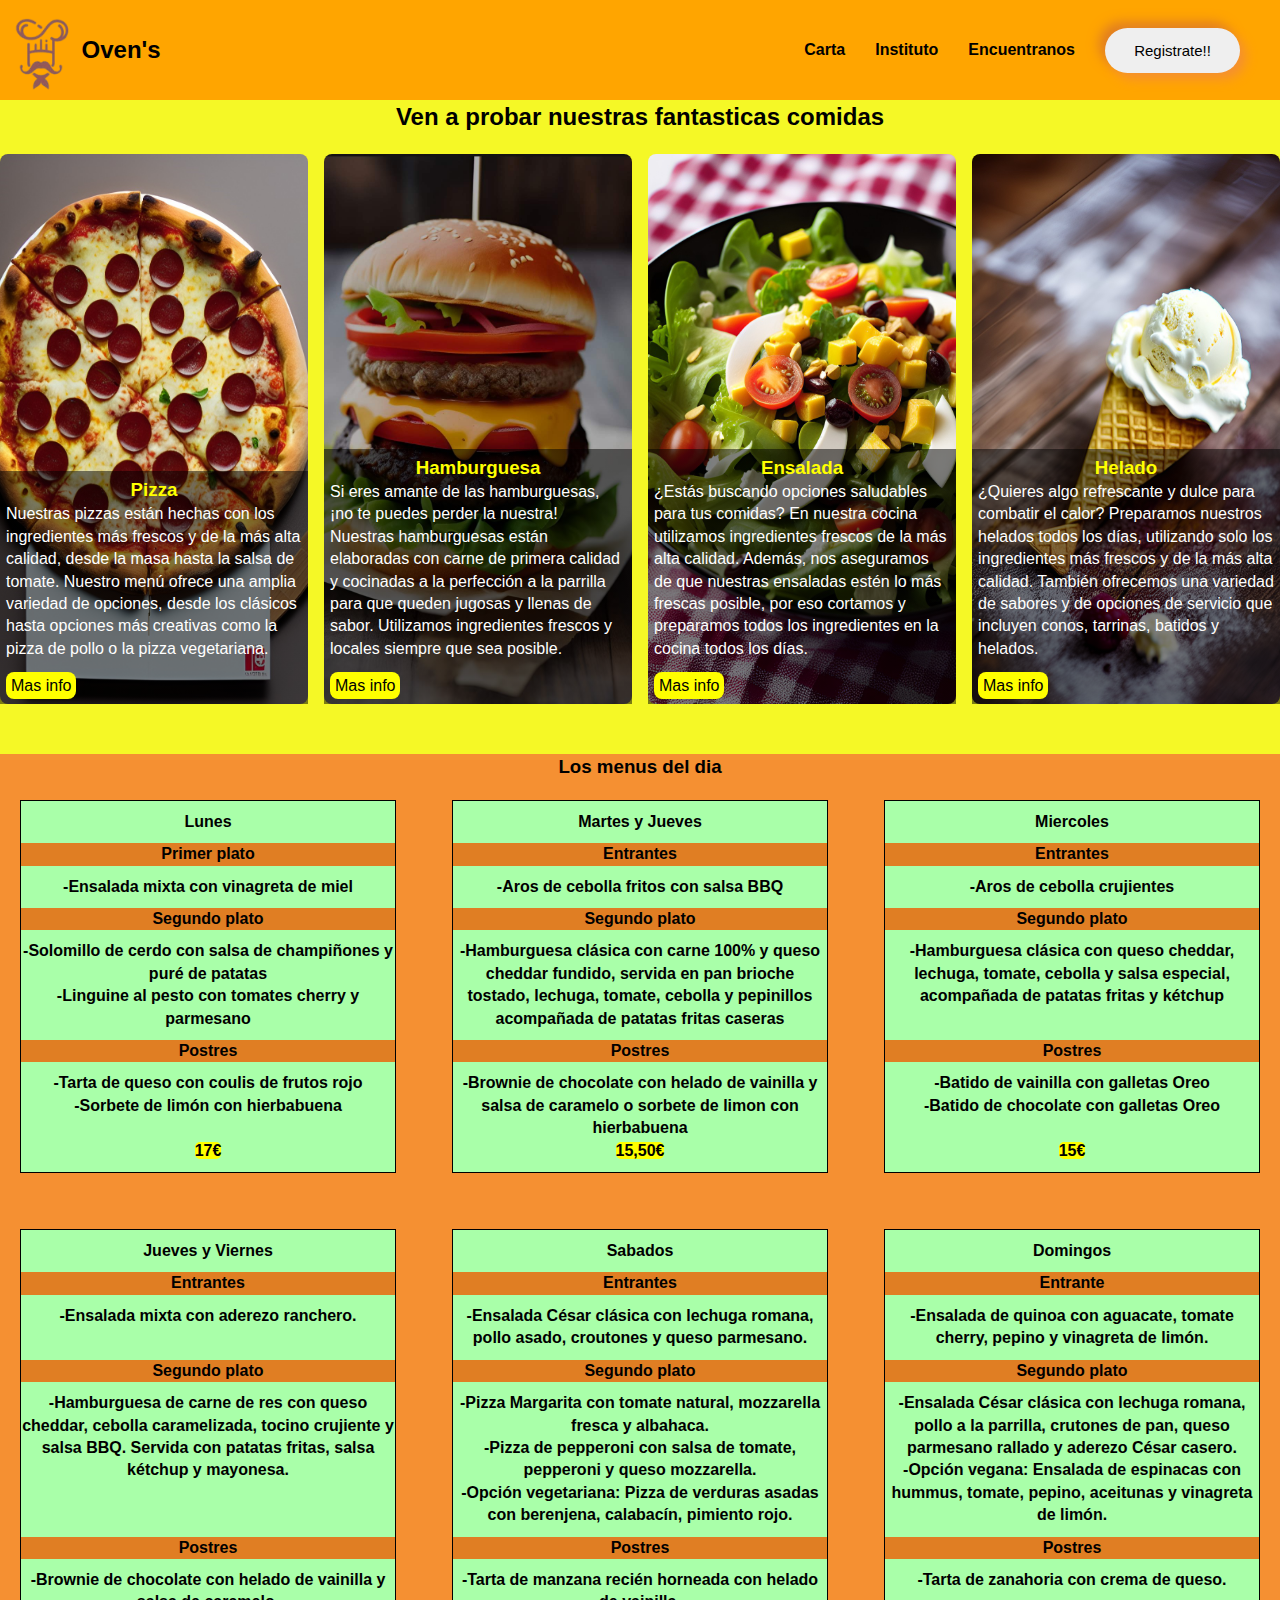
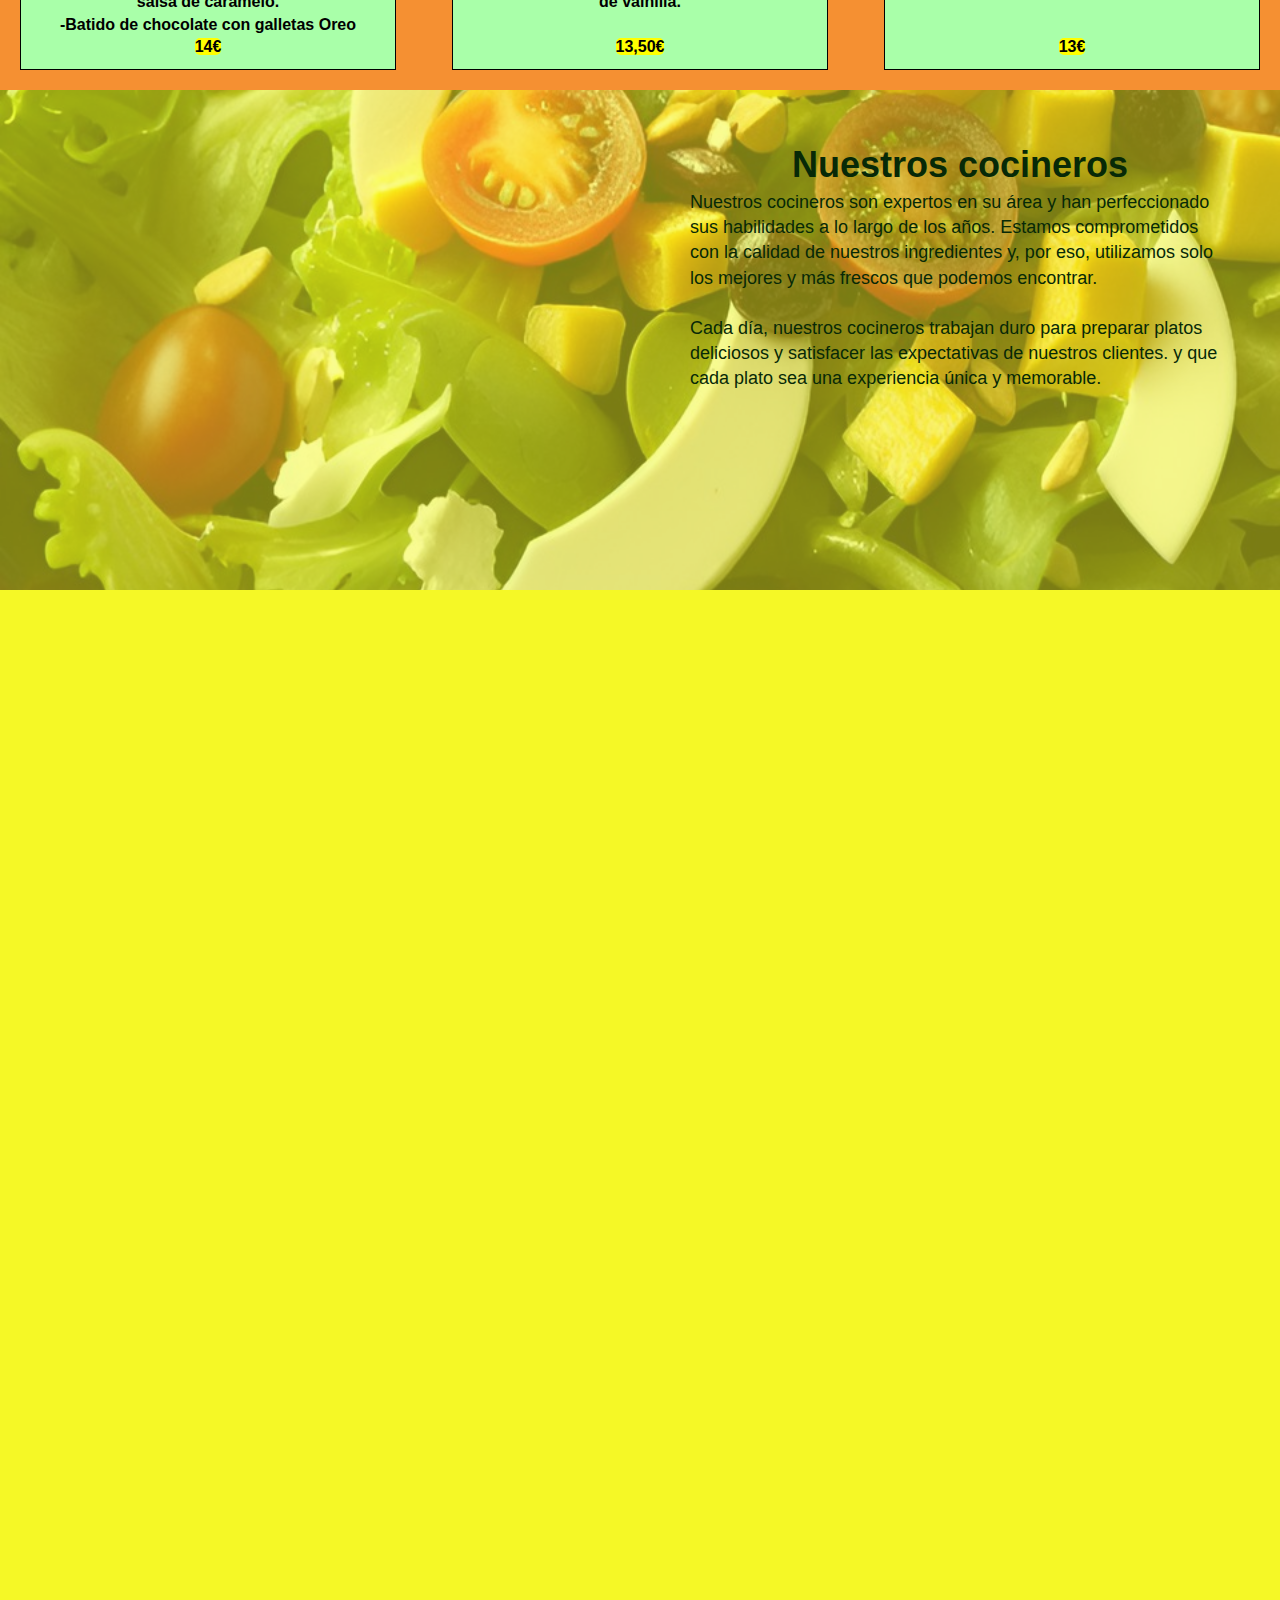
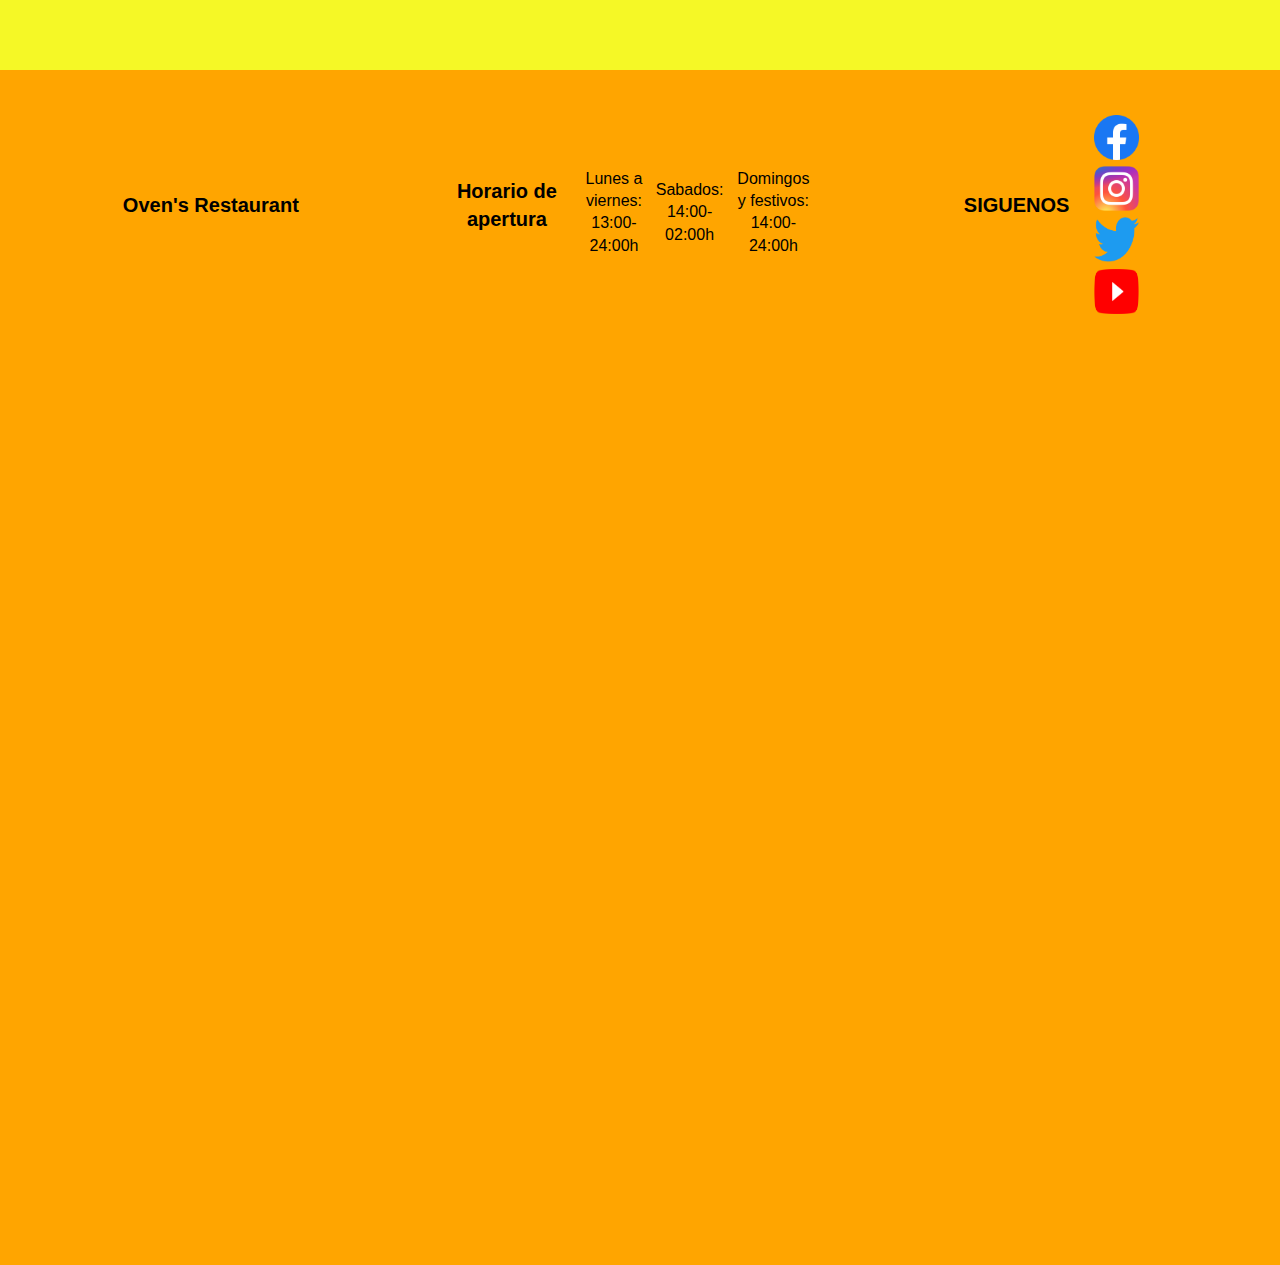
==== index.html @ 6833cb31 "Add files via upload" ====
<!DOCTYPE html>
<html lang="es">
<head>
    <meta charset="UTF-8">
    <meta http-equiv="X-UA-Compatible" content="IE=edge">
    <meta name="viewport" content="width=device-width, initial-scale=1.0">
    <meta name="keywords" content="menus, Restaurant, restaurante">
    <meta name="description" content="Nuestro nuevo restaurante con muchas especialidades y todo tipo de comida de alta calidad">
    <meta name="Author" content="Jorge">
    <title>Oven's Restaurant</title>
    <link rel="stylesheet" href="css/css.css">
</head>
<body>
   <!-- Contenedor -->
    <div class="contenedor">

    <!-- Cabecera -->
        <header>
            <div class="logo">
                <img src="./images/logocorto_preview_rev_1.png" alt="Logo Ovens Restaurant">
                <h1 class="nombre-e">Oven's</h1>
            </div>
            <nav>
                <ul id="menu_principal">
                    <li><a class="nav-a" href="./htmls/carta.html" target="_blank">Carta</a></li>
                    <li><a class="nav-a" href="https://www.iesjuanbosco.es" target="_blank" >Instituto </a></li>
                    <li><a class="nav-a" href="./htmls/encuentranos.html" target="_blank">Encuentranos</a></li>
                    <li><a class="nav-a" href="./htmls/registrate.html" target="_blank"><button>Registrate!!</button></a></li>
                </ul>
            </nav>
            
        </header>
        


        <section class="Comidamenu">
            <div class="tarjeta-titulo">
                <h2>Ven a probar nuestras fantasticas comidas</h2>
            </div>
            <div class="secciones">
                <div style="background: url(images/pizza.jpg)center;background-size: cover;"
                class="tarjeta">
                    <div class="texto">
                        <h3>Pizza</h3>
                        <p>
                            Nuestras pizzas están hechas con los ingredientes más frescos y de la más alta calidad, desde la masa hasta la salsa de tomate. Nuestro menú ofrece una amplia variedad de opciones, desde los clásicos hasta opciones más creativas como la pizza de pollo o la pizza vegetariana.
                            <div class="masinfo">
                                <a href="./htmls/carta.html" target="_blank">Mas info</a>
                            </div>
                    </div>
                </div>

                <div style="background: url(images/hamburguesa.jpg)center;background-size: cover;"
                class="tarjeta">
                    <div class="texto">
                        <h3>Hamburguesa</h3>
                        <p>
                            Si eres amante de las hamburguesas, ¡no te puedes perder la nuestra!
                            Nuestras hamburguesas están elaboradas con carne de primera calidad y cocinadas a la perfección a la parrilla para que queden jugosas y llenas de sabor. Utilizamos ingredientes frescos y locales siempre que sea posible.
                            <div class="masinfo">
                                <a href="./htmls/carta.html" target="_blank">Mas info</a>
                            </div>
                    </div>
                </div>

                <div style="background: url(images/ensaladas.jpg)center;background-size: cover;"
                class="tarjeta">
                    <div class="texto">
                        <h3>Ensalada</h3>
                        <p>¿Estás buscando opciones saludables para tus comidas?
                            En nuestra cocina utilizamos ingredientes frescos de la más alta calidad. Además, nos aseguramos de que nuestras ensaladas estén lo más frescas posible, por eso cortamos y preparamos todos los ingredientes en la cocina todos los días.                           
                             <div class="masinfo">
                                <a href="./htmls/carta.html" target="_blank">Mas info</a>
                            </div>
                    </div>
                </div>
                <div style="background: url(images/helado.jpg)center;background-size: cover;"
                class="tarjeta">
                    <div class="texto">
                        <h3>Helado</h3>
                        <p>¿Quieres algo refrescante y dulce para combatir el calor? Preparamos nuestros helados todos los días, utilizando solo los ingredientes más frescos y de la más alta calidad. También ofrecemos una variedad de sabores y de opciones de servicio que incluyen conos, tarrinas, batidos y helados.
                            <div class="masinfo">
                                <a href="./htmls/carta.html" target="_blank">Mas info</a>
                            </div>
                    </div>
                </div>
            </div>
        </section>
        
        <section id="menus">
            <div class="titulomenu"> <h3>Los menus del dia</h3></div>
           
            <div class="menusdeldia">
                
                <div class="menu1">
                    <h4>Lunes<h4>
                    <div class="textomenu1">
                        <h4>Primer plato</h4>
                        <p>-Ensalada mixta con vinagreta de miel</p>
                        <h4>Segundo plato</h4>
                        <p>-Solomillo de cerdo con salsa de champiñones y puré de patatas <br>
                            -Linguine al pesto con tomates cherry y parmesano</p>
                        <h4>Postres</h4>
                        <p>-Tarta de queso con coulis de frutos rojo <br> -Sorbete de limón con hierbabuena</p>
                    </div>
                    <div class="precio"><p><br><span>17€</span></p></div>
                </div>

                <div class="menu1">
                    <h4>Martes y Jueves<h4>
                    <div class="textomenu1">
                        <h4>Entrantes</h4>
                        <p>-Aros de cebolla fritos con salsa BBQ</p>
                        <h4>Segundo plato</h4>
                        <p>-Hamburguesa clásica con carne 100% y queso cheddar fundido, servida en pan brioche tostado, lechuga, tomate, cebolla y pepinillos acompañada de patatas fritas caseras</p>
                        <h4>Postres</h4>
                        <p>-Brownie de chocolate con helado de vainilla y salsa de caramelo o sorbete de limon con hierbabuena</p>
                    </div>
                    <div class="precio"><p><span>15,50€</span></p></div>
                </div>
                <div class="menu1">
                    <h4>Miercoles<h4>
                    <div class="textomenu1">
                        <h4>Entrantes</h4>
                        <p>-Aros de cebolla crujientes </p>
                        <h4>Segundo plato</h4>
                        <p>-Hamburguesa clásica con queso cheddar, lechuga, tomate, cebolla y salsa especial, acompañada de patatas fritas y kétchup <br><br>
                        <h4>Postres</h4>
                        <p>-Batido de vainilla con galletas Oreo <br> -Batido de chocolate con galletas Oreo</p>
                    </div>
                    <div class="precio"><p><br><span>15€</span></p></div>
                </div>

                <div class="menu1">
                    <h4>Jueves y Viernes<h4>
                    <div class="textomenu1">
                        <h4>Entrantes</h4>
                        <p>-Ensalada mixta con aderezo ranchero. </p><br>
                        <h4>Segundo plato</h4>
                        <p>-Hamburguesa de carne de res con queso cheddar, cebolla caramelizada, tocino crujiente y salsa BBQ. Servida con patatas fritas, salsa kétchup y mayonesa. <br><br><br>
                        <h4>Postres</h4>
                        <p>-Brownie de chocolate con helado de vainilla y salsa de caramelo. <br> -Batido de chocolate con galletas Oreo</p>
                    </div>
                    <div class="precio"><p><span>14€</span></p></div>
                </div>
                
                <div class="menu1">
                    <h4>Sabados<h4>
                    <div class="textomenu1">
                        <h4>Entrantes</h4>
                        <p>-Ensalada César clásica con lechuga romana, pollo asado, croutones y queso parmesano.</p>
                        <h4>Segundo plato</h4>
                        <p>-Pizza Margarita con tomate natural, mozzarella fresca y albahaca.
                            <br>-Pizza de pepperoni con salsa de tomate, pepperoni y queso mozzarella.
                           <br>-Opción vegetariana: Pizza de verduras asadas con berenjena, calabacín, pimiento rojo.</p>
                        <h4>Postres</h4>
                        <p>-Tarta de manzana recién horneada con helado de vainilla.
                        </p>
                    </div>
                    <div class="precio"><p><br><span>13,50€</span></p></div>
                </div>

                
                <div class="menu1">
                    <h4>Domingos<h4>
                    <div class="textomenu1">
                        <h4>Entrante</h4>
                        <p>-Ensalada de quinoa con aguacate, tomate cherry, pepino y vinagreta de limón.</p>
                        <h4>Segundo plato</h4>
                        <p>-Ensalada César clásica con lechuga romana, pollo a la parrilla, crutones de pan, queso parmesano rallado y aderezo César casero.
                           <br>-Opción vegana: Ensalada de espinacas con hummus, tomate, pepino, aceitunas y vinagreta de limón.</p>
                        <h4>Postres</h4>
                        <p>-Tarta de zanahoria con crema de queso.</p>
                    </div>
                    <div class="precio"><p><br><br><span>13€</span></p></div>
                </div>
            </div>
        </section>
        <section id="cocinero">
            <div class="image"></div>
            <div class="content">
              <h2>Nuestros cocineros</h2>
              <p>Nuestros cocineros son expertos en su área y han perfeccionado sus habilidades a lo largo de los años. Estamos comprometidos con la calidad de nuestros ingredientes y, por eso, utilizamos solo los mejores y más frescos que podemos encontrar. <br> <br>
                Cada día, nuestros cocineros trabajan duro para preparar platos deliciosos y satisfacer las expectativas de nuestros clientes. y que cada plato sea una experiencia única y memorable.
              </p>
            </div>
            </section>
            <section id="video">
                <div class="videoo">
                      <iframe loading="lazy" width="100%" height="100%" src="https://www.youtube.com/embed/ZRQeBKTbzYk" title="Nuestros cocineros" frameborder="0" allow="accelerometer; autoplay; clipboard-write; encrypted-media; gyroscope; picture-in-picture; web-share" allowfullscreen></iframe>
                  </div>
            </section>
          </div>
    </section>
        <footer class="footer">
            <div class="footer1">
                <div class="box">
                  <h2>Oven's Restaurant</h2>
                </div>
                <div class="box">
                    <h2>Horario de apertura</h2>
                    <p>Lunes a viernes:<br>13:00-24:00h</p>
                    <p>Sabados:<br> 14:00-02:00h</p>
                    <p>Domingos y festivos:<br> 14:00-24:00h</p>
                </div>
                <div class="box">
                    <h2>SIGUENOS</h2>
                    <div class="red-social">
                        <ul>
                            <li><a href="https://www.iesjuanbosco.es" class="fa fa-facebook"><img src="./images/facebook.webp" alt="" srcset="" height="100%" width="100%"></a></li>
                            <li><a href="https://www.iesjuanbosco.es" class="fa fa-instagram"><img src="./images/insta.webp" height="100%" width="100%" alt="" srcset=""></a></li>
                            <li><a href="https://www.iesjuanbosco.es" class="fa fa-twitter"><img src="./images/Twitter-logo.svg.webp" height="100%" width="100%" alt="" srcset=""></a></li> 
                            <li><a href="https://www.iesjuanbosco.es" class="fa fa-youtube"><img src="./images/Youtube.png" height="100%" width="100%" alt="" srcset=""></a></li>
                        </ul>
                    </div>
                </div>
            
            </div>
            <div class="mapas">
                <iframe id="mapaa" src="https://www.google.com/maps/embed?pb=!1m14!1m8!1m3!1d6166.7399379849185!2d-3.220274430194092!3d39.39313519188517!3m2!1i1024!2i768!4f13.1!3m3!1m2!1s0xd69af036cec6af9%3A0x3cb32e283081ecee!2sIES%20Juan%20Bosco!5e0!3m2!1ses!2ses!4v1677427320907!5m2!1ses!2ses" width="600" height="450" style="border:0;" allowfullscreen="" loading="lazy" referrerpolicy="no-referrer-when-downgrade"></iframe>
            </div>
        </footer>
      
        </div>
 
      
       
   
    
</body>
</html>
---- css/css.css ----
body{
    margin: 0%;
    padding: 0;
    background-color: rgb(245, 248, 38);
    min-width: 400px;
  }
  header{
    display: flex;
    justify-content: space-between;
    align-items: center;
    min-height: 70px;
    padding: 10px;
    background-color:orange;
  }
  .logo{
    display: flex;
    align-items: center;
  }
  .logo img{
    height: 80px;
    margin-right: 10px;
    align-items: center;
  }
  .logo h1{
    font-size: 24px;
    margin: 0;
  }
  nav li{
    display: flex;
    align-items: center;
  }
  nav a:hover{
    color: yellow;
  }
  nav ul{
    display: flex;
    list-style: none;
    margin: 0%;
    padding: 0%;
}
  nav a{
    font-weight: 600;
    padding-right: 30px;
}
    a{
    color: rgb(0, 0, 0);
    text-decoration: none;
}

    .registro button{
      display: inline-block;
      padding: 10px 20px;
      text-decoration: none;
}

    *{
        margin: 0%;
        padding: 0%;
        box-sizing: border-box;
        font-family: Arial;
        line-height: 1.4em;

    }
    button {
      width: 9em;
      height: 3em;
      border-radius: 30em;
      font-size: 15px;
      font-family: inherit;
      border: none;
      position: relative;
      overflow: hidden;
      z-index: 1;
      box-shadow: 6px 6px 12px #f59032,
                  -6px -6px 12px #e07e23;
     }
     
     button::before {
      content: '';
      width: 0;
      height: 3em;
      border-radius: 30em;
      position: absolute;
      top: 0;
      left: 0;
      background-image: linear-gradient(to right, orange 0%, yellow 100%);
      transition: .5s ease;
      display: block;
      z-index: -1;
     }
     
     button:hover::before {
      width: 9em;
     }
     h2{
      text-align: center;
     }
     .section{
     max-width: 1400px;
     margin-right: 40px;
     margin-left: 40px;
     margin-top: 15px;
     }
     .secciones{
      display: grid;
      grid-template-columns: repeat(4,1fr);
      column-gap: 1rem;
      row-gap: 1rem;
     }
     .tarjeta{
      background-repeat: none;
      border-radius: 8px;
      height: 550px;
      display: flex;
      align-items: end;
     }
     .texto{
     justify-content: space-between;
      color: white;
      padding: 6px;
      background: linear-gradient(to top,
      rgb(0 0 0 / .5),rgb(0 0 0 / .5));
     }
     .masinfo a{
      padding: 5px;
      background-color:yellow;
      border-radius: 8px;
     }
     .tarjeta-titulo h2{
      margin-bottom: 20px;
     }
     .texto h3{
      text-align: center;
      color: yellow;
     }
     .texto p{
      margin-bottom: 15px;
     }
     #menus{
      margin-top: 50px;
      background-color: #f59032;
     }
     .menusdeldia{
          display: grid;
          grid-template-columns: repeat(3,1fr);
          column-gap: 1rem;
          row-gap: 1rem;
     }
     .titulomenu h3{
      text-align: center;
     }
     .menu1{
      background-color: rgb(169, 255, 169);
      margin: 20px;
      border: 1px black solid;
     }
     .menu1 h4{
      margin-top: 10px;
      margin-bottom: 10px;
      text-align: center;
     }
     .textomenu1 h4{
      background-color: #e07e23;
     }

     #cocinero {
      position: relative;
      height: 500px; /* ajusta la altura a tu preferencia */
      overflow: hidden;
      
    }
    
    .image {
      position: absolute;
      top: 0;
      left: 0;
      width: 100%;
      height: 100%;
      background-image: url('../images/ensaladas.jpg');
      background-size: cover;
      background-position: center;
      opacity: 0.5; 
    }
    span{
      background-color: yellow;
      margin: 10px;
      border-radius: 5px;
    }
    .content {
      position: absolute;
      top: 0;
      right: 0;
      width: 50%; 
      height: 100%;
      padding: 50px;
      color: rgb(7, 41, 7); 
    }
    
    .content h2 {
      font-size: 36px;
      margin-top: 0;
    }
    
    .content p {
      font-size: 18px;
    }

     .videoo {
      position: relative;
      height: 120vh; 
   
    }
    
     
    .footer{
      width: 100%;
      background-color: orange;
  }
    .footer .footer1{
      width: 100%;
      max-width: 1200px;
      margin: auto;
      display:grid;
      grid-template-columns: repeat(3, 1fr);
      grid-gap:50px;
      padding: 45px 0px;
  }
    .footer .footer1 .box{
      width: 100%;
      height: 100%;
      display: flex;
      justify-content: center;
      align-items: center;
  }
    .footer .footer1 .box h2{
      color:  black;
      margin-bottom: 25px;
      margin-right: 25px;
      font-size: 20px;
  }
    .footer .footer1 .box p{
      text-align: center;
      margin-right: 10px;
      align-items: center;
      color: black;
      margin-bottom: 10px;
  }
    .footer .footer1 .red-social a{
      display: inline-block;
      text-decoration: none;
      width: 45px;
      height: 45px;
      line-height: 45px;
      color: orange;
      margin-right: 10px;
      background-color: orange;
      text-align: center;
      transition: all 300ms ease;
      border-radius: 15px;
  }
    .footer .footer1 .red-social a:hover{
      background-color: rgb(80, 80, 235);
  }
    li{
      list-style: none;
 }
    .mapas {
     display: flex;
     justify-content: center;
     align-items: center;
     height: 100vh;
}

    #mapaa {
    width: 100%;
    max-width: 800px;
    height: 70vh;
    border: none;
}
    
     @media (max-width:800px) {
      header{
        flex-direction: column;
      }nav{
        padding-top: 20px;
        margin-left: 40px;
        
      }
      .logo{
        display: flex;
        align-items: center;
      
      }
      button{
        display: none;  
      }
      .secciones{
        grid-template-columns: repeat(1,1fr);
      }
      .menusdeldia{
        grid-template-columns: repeat(1,1fr);
      }
      .footer .footer1{
        width: 90%;
        grid-template-columns: repeat(1, 1fr);
        grid-gap:30px;
        padding: 35px 0px;
    }
      .content h2 {
        font-size: 20px;
        margin-top: 0;
    }
    
      .content p {
        font-size: 15px;
        min-width: 199px;
    }
      #mapaa {
        width: 80%;
        max-width: 800px;
        height: 100vh;
        border: none;
    }

      
    }
    @media (min-width:700px) {
      .secciones{
        grid-template-columns: repeat(2,1fr);
      }
      .menusdeldia{
        grid-template-columns: repeat(2,1fr);
      }
      .content h2 {
        font-size: 36px;
        margin-top: 0;
      }
      
      .content p {
        font-size: 16px;
      }
      
    }
    @media (min-width:1000px) {
      .secciones{
        grid-template-columns: repeat(4,1fr);
      }
      .menusdeldia{
        grid-template-columns: repeat(3,1fr);
      }
      .content h2 {
        font-size: 36px;
        margin-top: 0;
      }
      
      .content p {
        font-size: 18px;
      }
      
    }
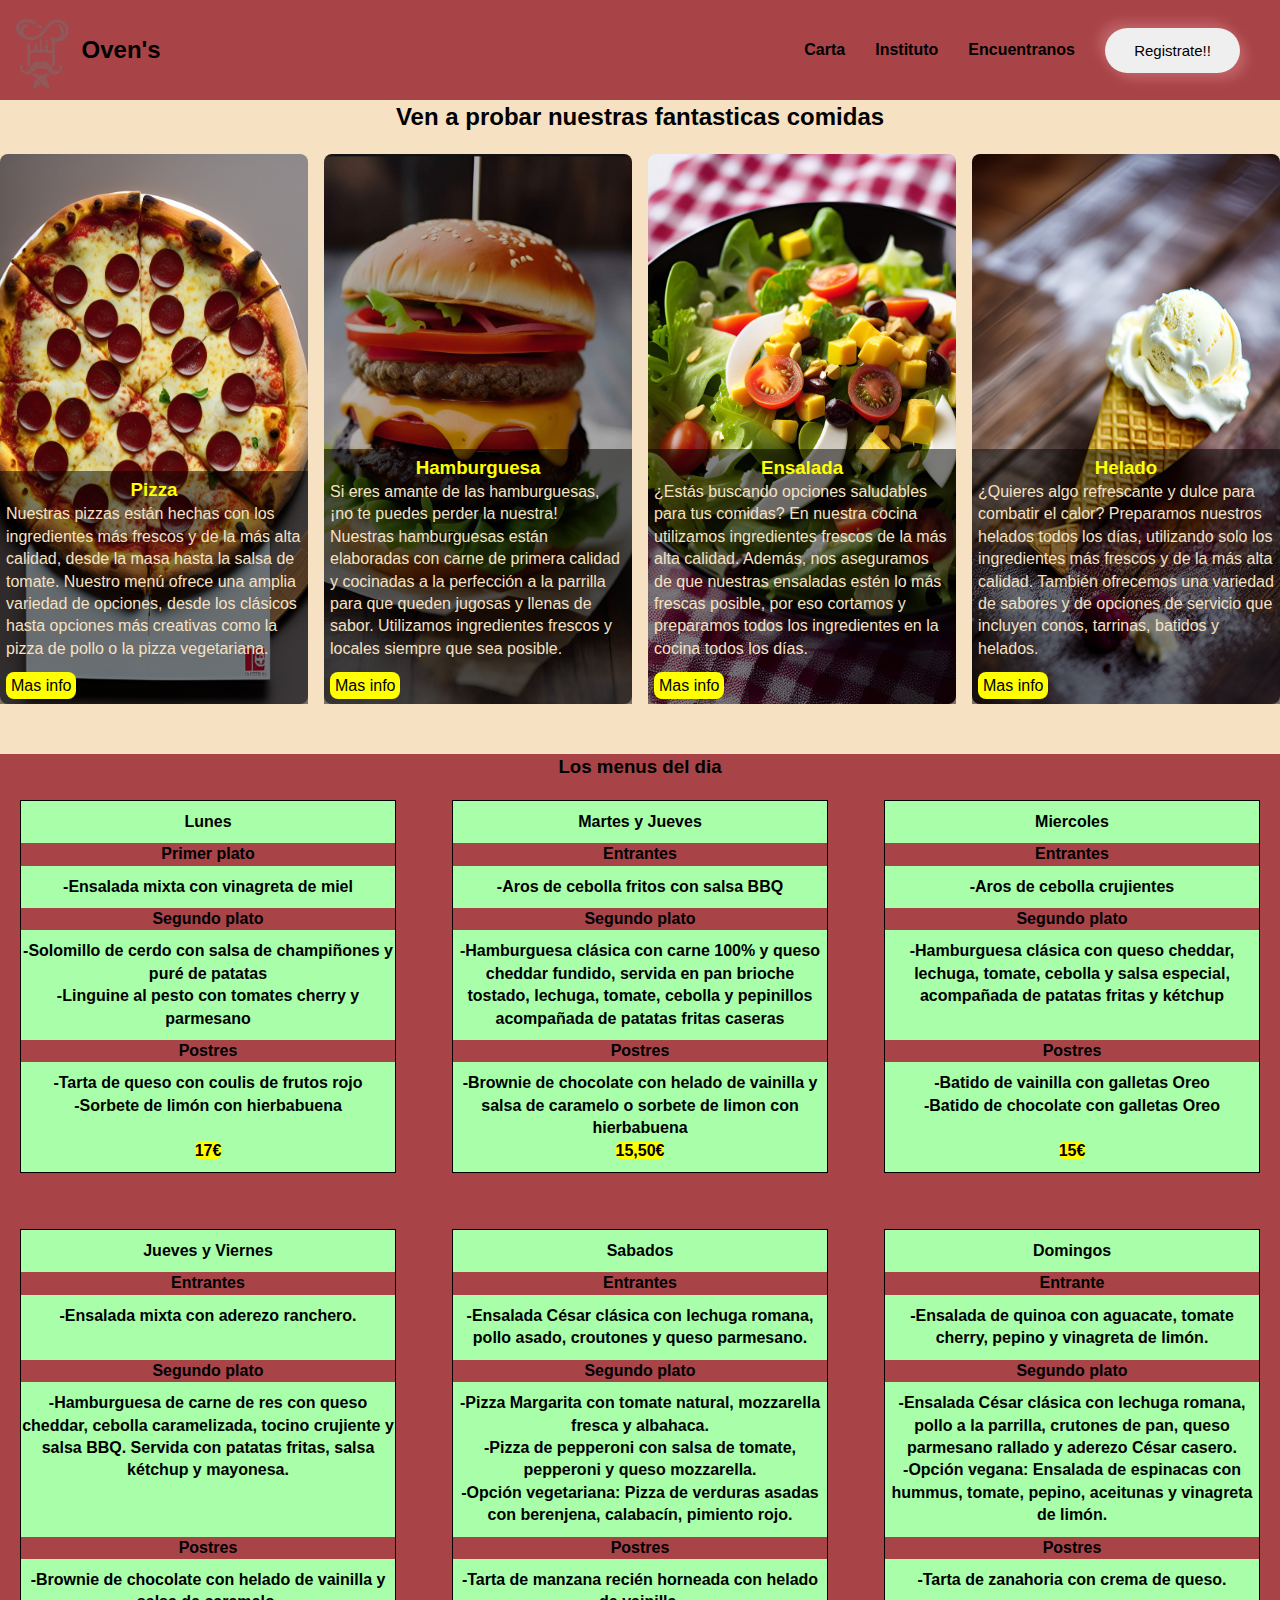
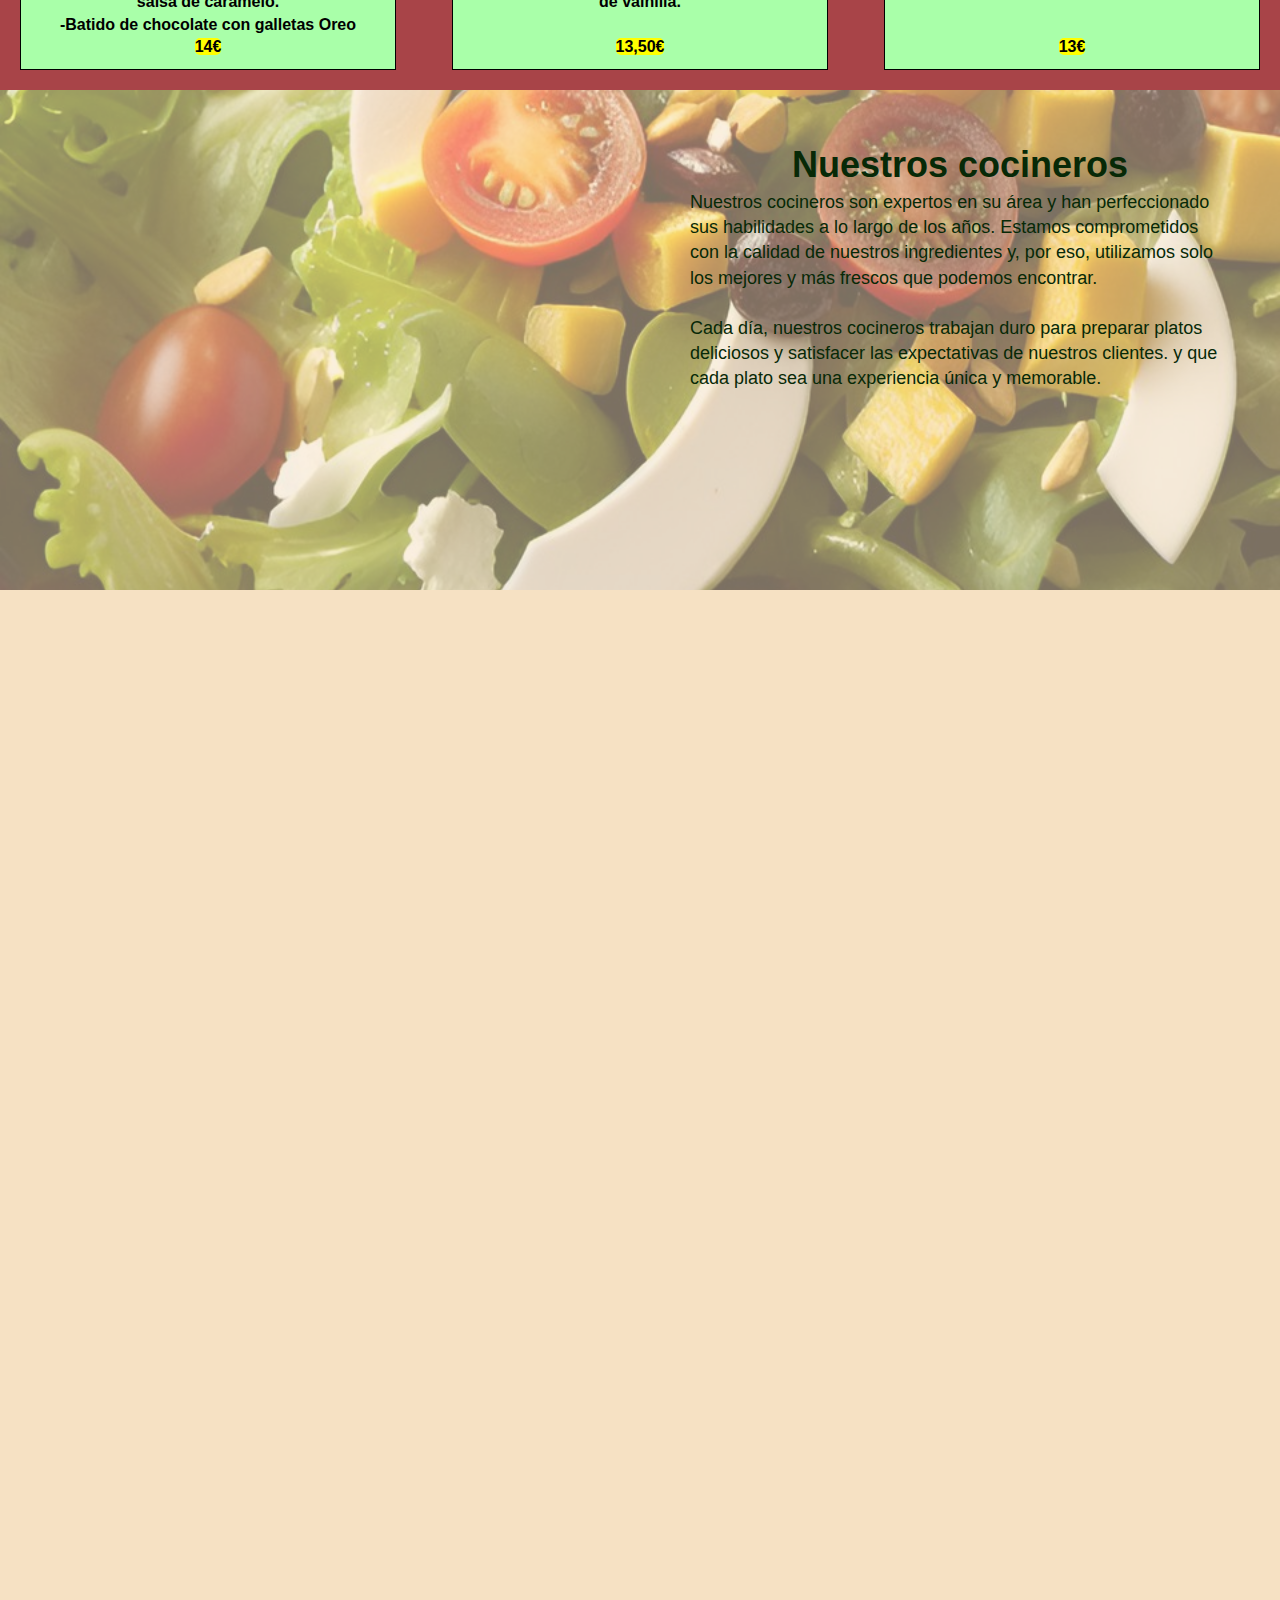
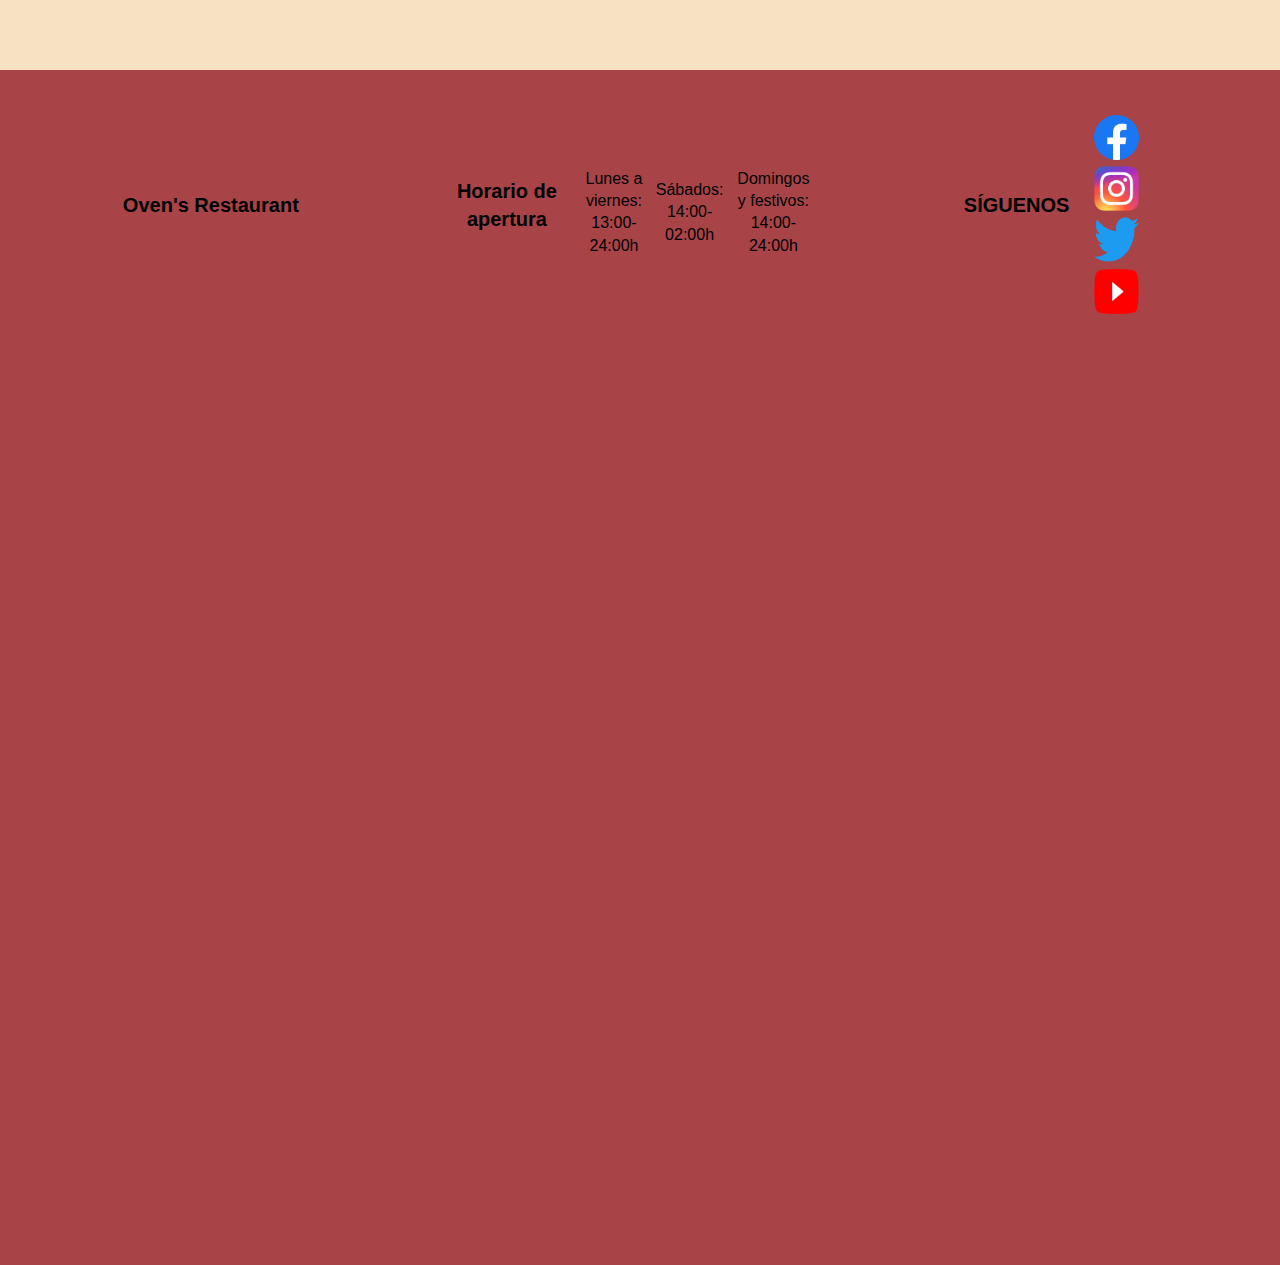
==== commit f7174361: "Update index.html" ====
--- a/index.html
+++ b/index.html
@@ -197,22 +197,23 @@
                 <div class="box">
                   <h2>Oven's Restaurant</h2>
                 </div>
-                <div class="box">
-                    <h2>Horario de apertura</h2>
-                    <p>Lunes a viernes:<br>13:00-24:00h</p>
-                    <p>Sabados:<br> 14:00-02:00h</p>
-                    <p>Domingos y festivos:<br> 14:00-24:00h</p>
-                </div>
-                <div class="box">
-                    <h2>SIGUENOS</h2>
-                    <div class="red-social">
-                        <ul>
-                            <li><a href="https://www.iesjuanbosco.es" class="fa fa-facebook"><img src="./images/facebook.webp" alt="" srcset="" height="100%" width="100%"></a></li>
-                            <li><a href="https://www.iesjuanbosco.es" class="fa fa-instagram"><img src="./images/insta.webp" height="100%" width="100%" alt="" srcset=""></a></li>
-                            <li><a href="https://www.iesjuanbosco.es" class="fa fa-twitter"><img src="./images/Twitter-logo.svg.webp" height="100%" width="100%" alt="" srcset=""></a></li> 
-                            <li><a href="https://www.iesjuanbosco.es" class="fa fa-youtube"><img src="./images/Youtube.png" height="100%" width="100%" alt="" srcset=""></a></li>
-                        </ul>
-                    </div>
+      <div class="box">
+    <h2>Horario de apertura</h2>
+    <p>Lunes a viernes:<br>13:00-24:00h</p>
+    <p>Sábados:<br>14:00-02:00h</p>
+    <p>Domingos y festivos:<br>14:00-24:00h</p>
+</div>
+<div class="box">
+    <h2>SÍGUENOS</h2>
+    <div class="red-social">
+        <ul>
+            <li><a href="https://www.iesjuanbosco.es" class="fa fa-facebook"><img src="./images/facebook.webp" alt="Facebook" height="100%" width="100%"></a></li>
+            <li><a href="https://www.iesjuanbosco.es" class="fa fa-instagram"><img src="./images/insta.webp" alt="Instagram" height="100%" width="100%"></a></li>
+            <li><a href="https://www.iesjuanbosco.es" class="fa fa-twitter"><img src="./images/Twitter-logo.svg.webp" alt="Twitter" height="100%" width="100%"></a></li> 
+            <li><a href="https://www.iesjuanbosco.es" class="fa fa-youtube"><img src="./images/Youtube.png" alt="Youtube" height="100%" width="100%"></a></li>
+        </ul>
+    </div>
+</div>
                 </div>
             
             </div>
--- a/css/css.css
+++ b/css/css.css
@@ -1,7 +1,7 @@
   body{
     margin: 0%;
     padding: 0;
-    background-color: rgb(245, 248, 38);
+    background-color:#F6E1C3;
     min-width: 400px;
   }
   header{
@@ -10,7 +10,7 @@
     align-items: center;
     min-height: 70px;
     padding: 10px;
-    background-color:orange;
+    background-color:#A84448;
   }
   .logo{
     display: flex;
@@ -30,7 +30,7 @@
     align-items: center;
   }
   nav a:hover{
-    color: yellow;
+    color: white;
   }
   nav ul{
     display: flex;
@@ -71,8 +71,8 @@
       position: relative;
       overflow: hidden;
       z-index: 1;
-      box-shadow: 6px 6px 12px #f59032,
-                  -6px -6px 12px #e07e23;
+      box-shadow: 6px 6px 12px #c06367,
+                  -6px -6px 12px #c06367;
      }
      
      button::before {
@@ -83,7 +83,7 @@
       position: absolute;
       top: 0;
       left: 0;
-      background-image: linear-gradient(to right, orange 0%, yellow 100%);
+      background-image: linear-gradient(to right, #A84448 0%, #F6E1C3 100%);
       transition: .5s ease;
       display: block;
       z-index: -1;
@@ -116,7 +116,7 @@
      }
      .texto{
      justify-content: space-between;
-      color: white;
+      color: #F6E1C3;
       padding: 6px;
       background: linear-gradient(to top,
       rgb(0 0 0 / .5),rgb(0 0 0 / .5));
@@ -138,7 +138,7 @@
      }
      #menus{
       margin-top: 50px;
-      background-color: #f59032;
+      background-color: #A84448;;
      }
      .menusdeldia{
           display: grid;
@@ -160,7 +160,7 @@
       text-align: center;
      }
      .textomenu1 h4{
-      background-color: #e07e23;
+      background-color: #A84448;;
      }
 
      #cocinero {
@@ -214,7 +214,7 @@
      
     .footer{
       width: 100%;
-      background-color: orange;
+      background-color: #A84448;
   }
     .footer .footer1{
       width: 100%;
@@ -251,9 +251,9 @@
       width: 45px;
       height: 45px;
       line-height: 45px;
-      color: orange;
+      color: #A84448;
       margin-right: 10px;
-      background-color: orange;
+      background-color: #A84448;
       text-align: center;
       transition: all 300ms ease;
       border-radius: 15px;
